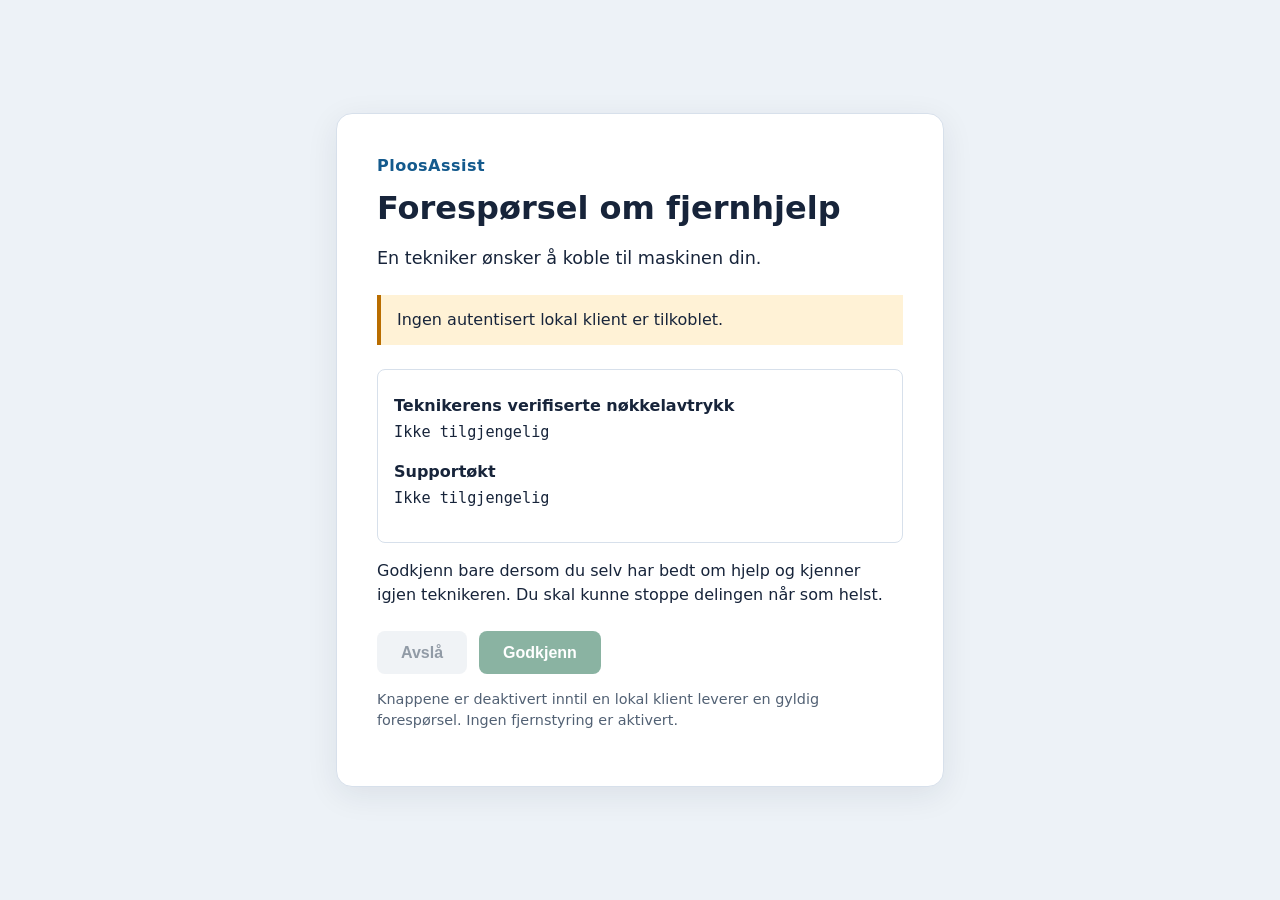
==== internal/hostclient/ui/index.html @ cc72b2be "feat: embed local Norwegian host consent assets" ====
<!doctype html>
<html lang="nb">
<head>
<meta charset="utf-8">
<meta name="viewport" content="width=device-width,initial-scale=1">
<meta name="color-scheme" content="light">
<title>PloosAssist – godkjenn fjernhjelp</title>
<link rel="stylesheet" href="style.css">
</head>
<body>
<main class="card" aria-labelledby="title">
  <div class="brand">PloosAssist</div>
  <h1 id="title">Forespørsel om fjernhjelp</h1>
  <p class="lead">En tekniker ønsker å koble til maskinen din.</p>
  <div class="notice" role="status" id="status">Ingen autentisert lokal klient er tilkoblet.</div>
  <dl>
    <dt>Teknikerens verifiserte nøkkelavtrykk</dt>
    <dd id="fingerprint">Ikke tilgjengelig</dd>
    <dt>Supportøkt</dt>
    <dd id="session">Ikke tilgjengelig</dd>
  </dl>
  <p>Godkjenn bare dersom du selv har bedt om hjelp og kjenner igjen teknikeren. Du skal kunne stoppe delingen når som helst.</p>
  <div class="actions">
    <button id="deny" type="button" disabled>Avslå</button>
    <button id="approve" type="button" disabled>Godkjenn</button>
  </div>
  <p class="footnote">Knappene er deaktivert inntil en lokal klient leverer en gyldig forespørsel. Ingen fjernstyring er aktivert.</p>
</main>
<script src="script.js"></script>
</body>
</html>
---- internal/hostclient/ui/style.css ----
:root{font-family:system-ui,-apple-system,"Segoe UI",sans-serif;color:#17243a;background:#edf2f7;line-height:1.5}*{box-sizing:border-box}body{margin:0;padding:2rem 1rem;min-height:100vh;display:grid;place-items:center}.card{width:min(100%,38rem);background:#fff;border:1px solid #d7e0eb;border-radius:1rem;padding:clamp(1.25rem,4vw,2.5rem);box-shadow:0 8px 32px #17243a15}.brand{font-weight:800;color:#145a8d;letter-spacing:.03em}h1{line-height:1.2;margin:.7rem 0}.lead{font-size:1.1rem}.notice{background:#fff2d6;border-left:4px solid #b96d00;padding:.8rem 1rem;margin:1.5rem 0}dl{border:1px solid #d7e0eb;border-radius:.5rem;padding:1rem;overflow-wrap:anywhere}dt{font-weight:700;margin-top:.5rem}dd{margin:.2rem 0 1rem;font-family:ui-monospace,monospace;font-size:.95rem}.actions{display:flex;gap:.75rem;flex-wrap:wrap;margin-top:1.5rem}button{border:0;border-radius:.5rem;padding:.8rem 1.5rem;font-size:1rem;font-weight:700}#deny{background:#e3e8ee;color:#26394f}#approve{background:#176a48;color:white}button:disabled{opacity:.5;cursor:not-allowed}.footnote{font-size:.9rem;color:#526174}@media(prefers-reduced-motion:no-preference){button{transition:filter .15s}}
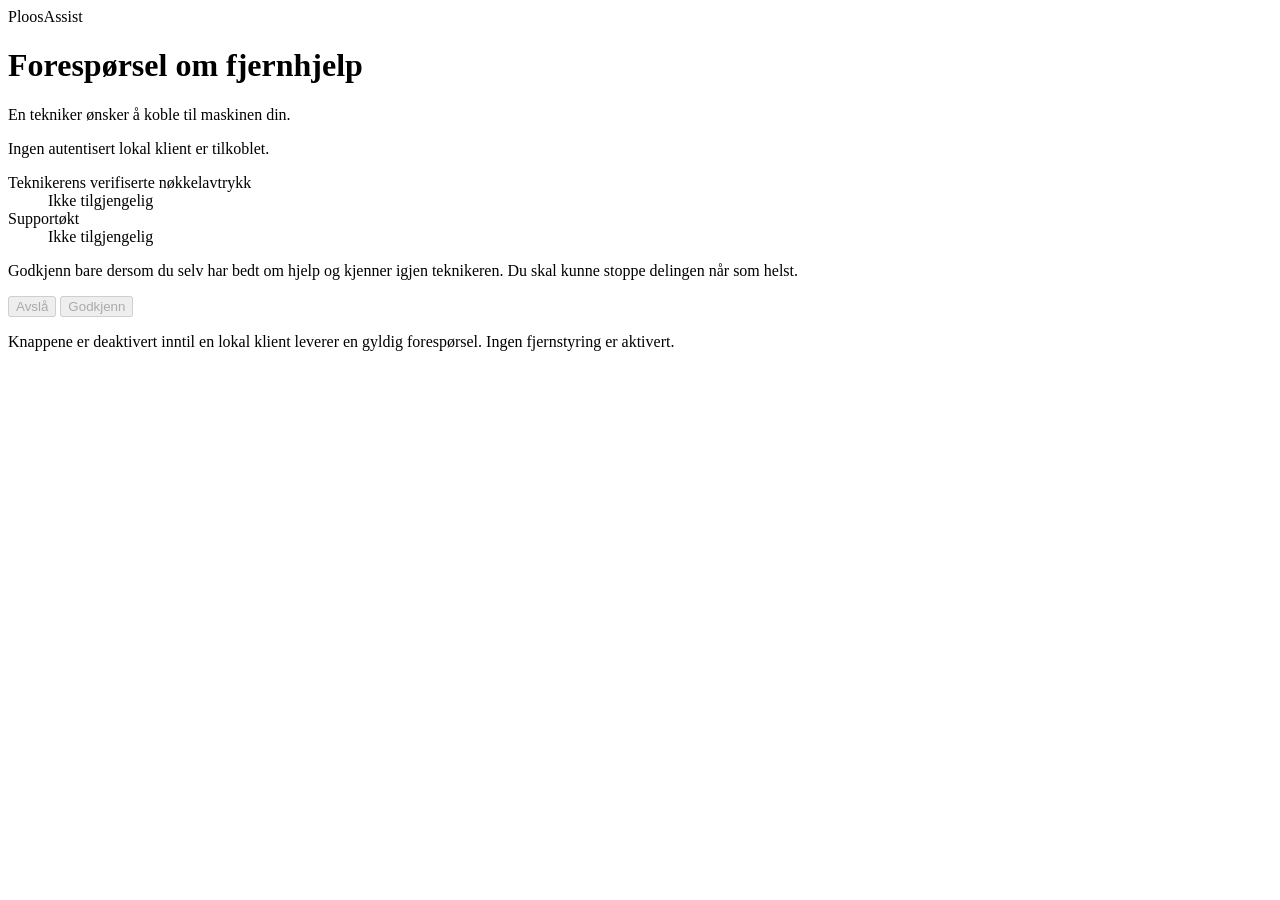
==== commit e185f130: "feat: add same-origin token meta bootstrap placeholder" ====
--- a/internal/hostclient/ui/index.html
+++ b/internal/hostclient/ui/index.html
@@ -5,7 +5,8 @@
 <meta name="viewport" content="width=device-width,initial-scale=1">
 <meta name="color-scheme" content="light">
 <title>PloosAssist – godkjenn fjernhjelp</title>
-<link rel="stylesheet" href="style.css">
+<link rel="stylesheet" href="/style.css">
+<meta name="ploos-token" content="__PLOOS_TOKEN__">
 </head>
 <body>
 <main class="card" aria-labelledby="title">
@@ -26,6 +27,6 @@
   </div>
   <p class="footnote">Knappene er deaktivert inntil en lokal klient leverer en gyldig forespørsel. Ingen fjernstyring er aktivert.</p>
 </main>
-<script src="script.js"></script>
+<script src="/script.js" defer></script>
 </body>
 </html>
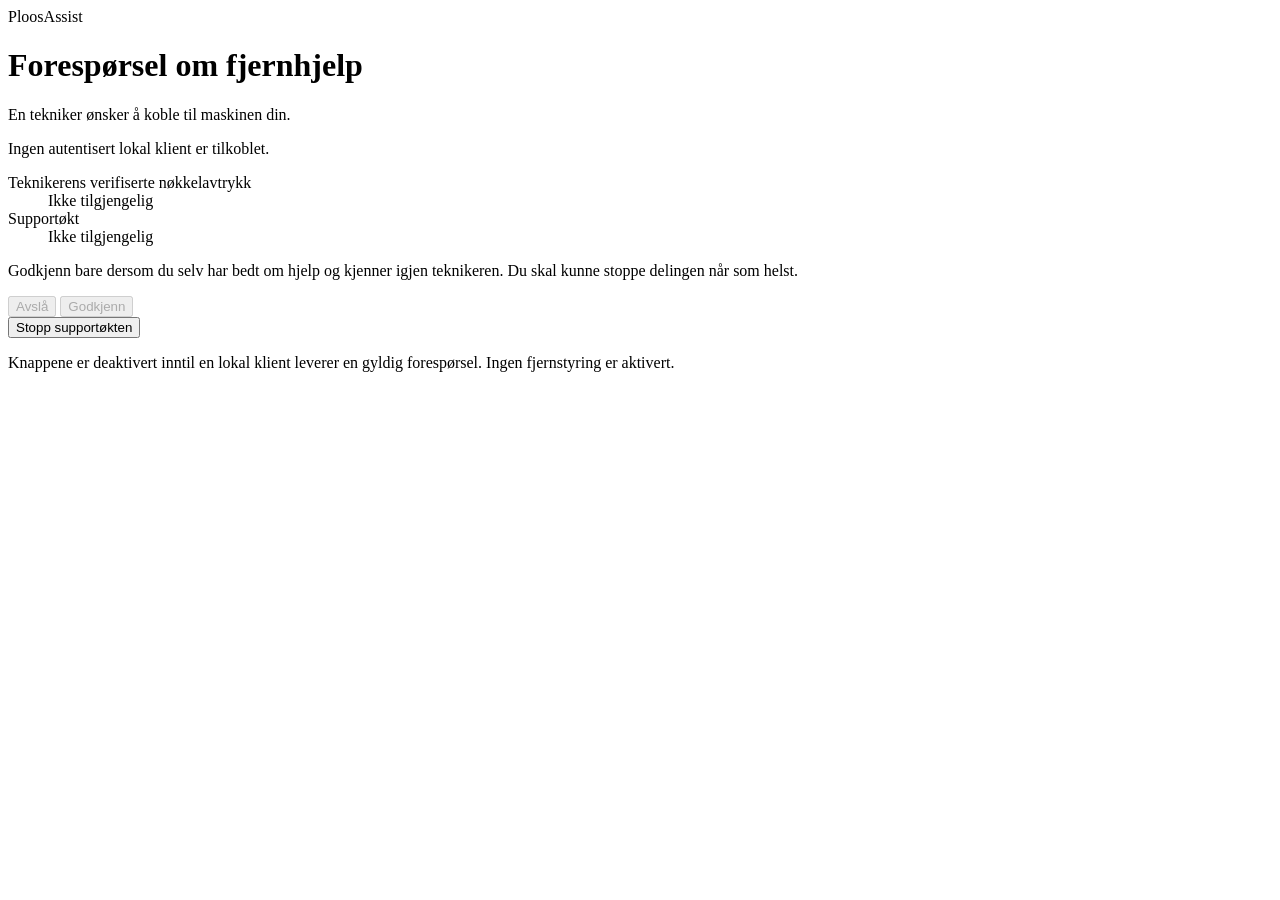
==== commit 2a360df4: "feat: always-visible stop support button in local consent dialog" ====
--- a/internal/hostclient/ui/index.html
+++ b/internal/hostclient/ui/index.html
@@ -25,6 +25,7 @@
     <button id="deny" type="button" disabled>Avslå</button>
     <button id="approve" type="button" disabled>Godkjenn</button>
   </div>
+  <div class="actions"><button id="stop" type="button">Stopp supportøkten</button></div>
   <p class="footnote">Knappene er deaktivert inntil en lokal klient leverer en gyldig forespørsel. Ingen fjernstyring er aktivert.</p>
 </main>
 <script src="/script.js" defer></script>
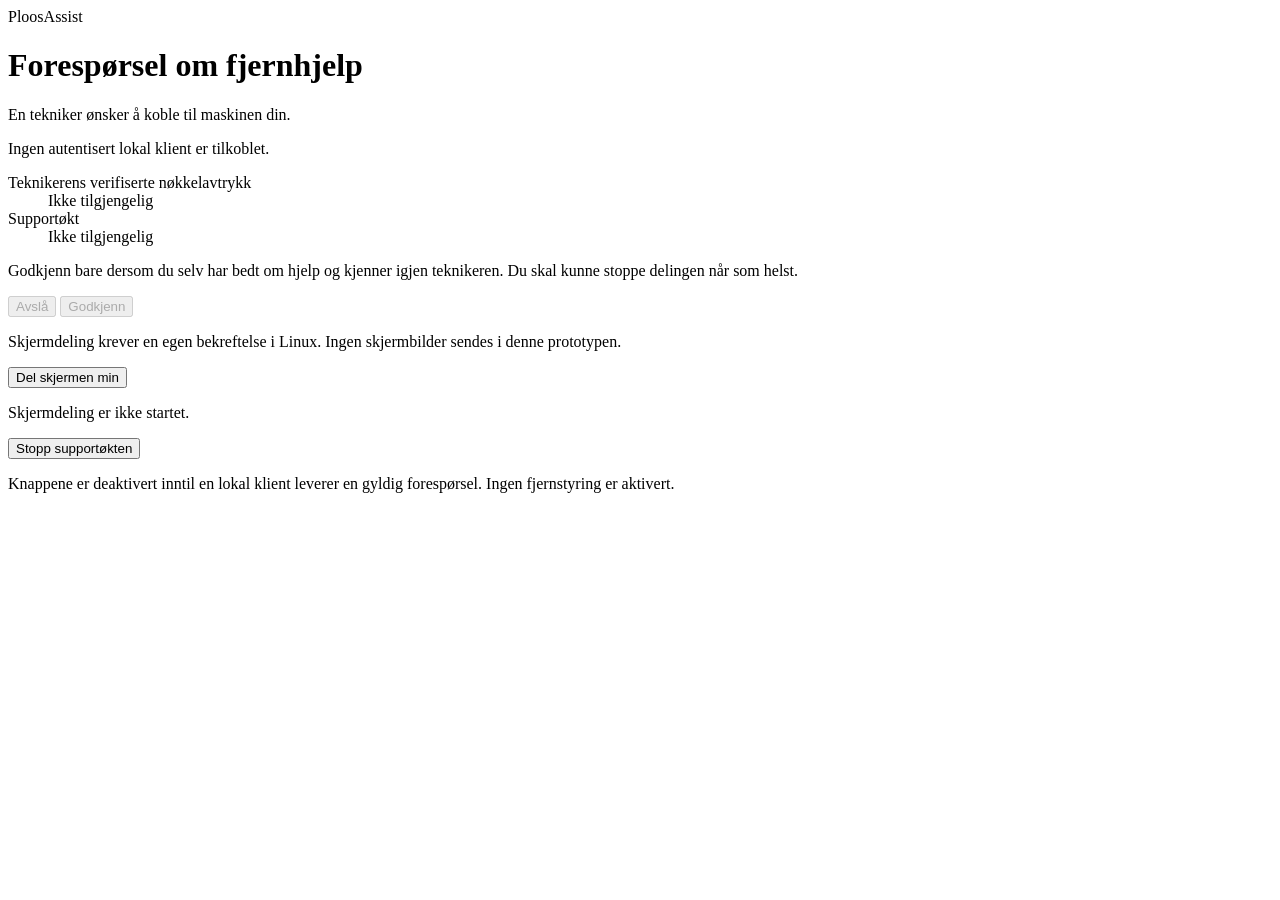
==== commit a67ee9e4: "ui: add separate customer-controlled Del skjermen min button" ====
--- a/internal/hostclient/ui/index.html
+++ b/internal/hostclient/ui/index.html
@@ -25,6 +25,7 @@
     <button id="deny" type="button" disabled>Avslå</button>
     <button id="approve" type="button" disabled>Godkjenn</button>
   </div>
+  <section aria-label="Skjermdeling"><p>Skjermdeling krever en egen bekreftelse i Linux. Ingen skjermbilder sendes i denne prototypen.</p><div class="actions"><button id="share-screen" type="button">Del skjermen min</button></div><p id="share-status" role="status">Skjermdeling er ikke startet.</p></section>
   <div class="actions"><button id="stop" type="button">Stopp supportøkten</button></div>
   <p class="footnote">Knappene er deaktivert inntil en lokal klient leverer en gyldig forespørsel. Ingen fjernstyring er aktivert.</p>
 </main>
